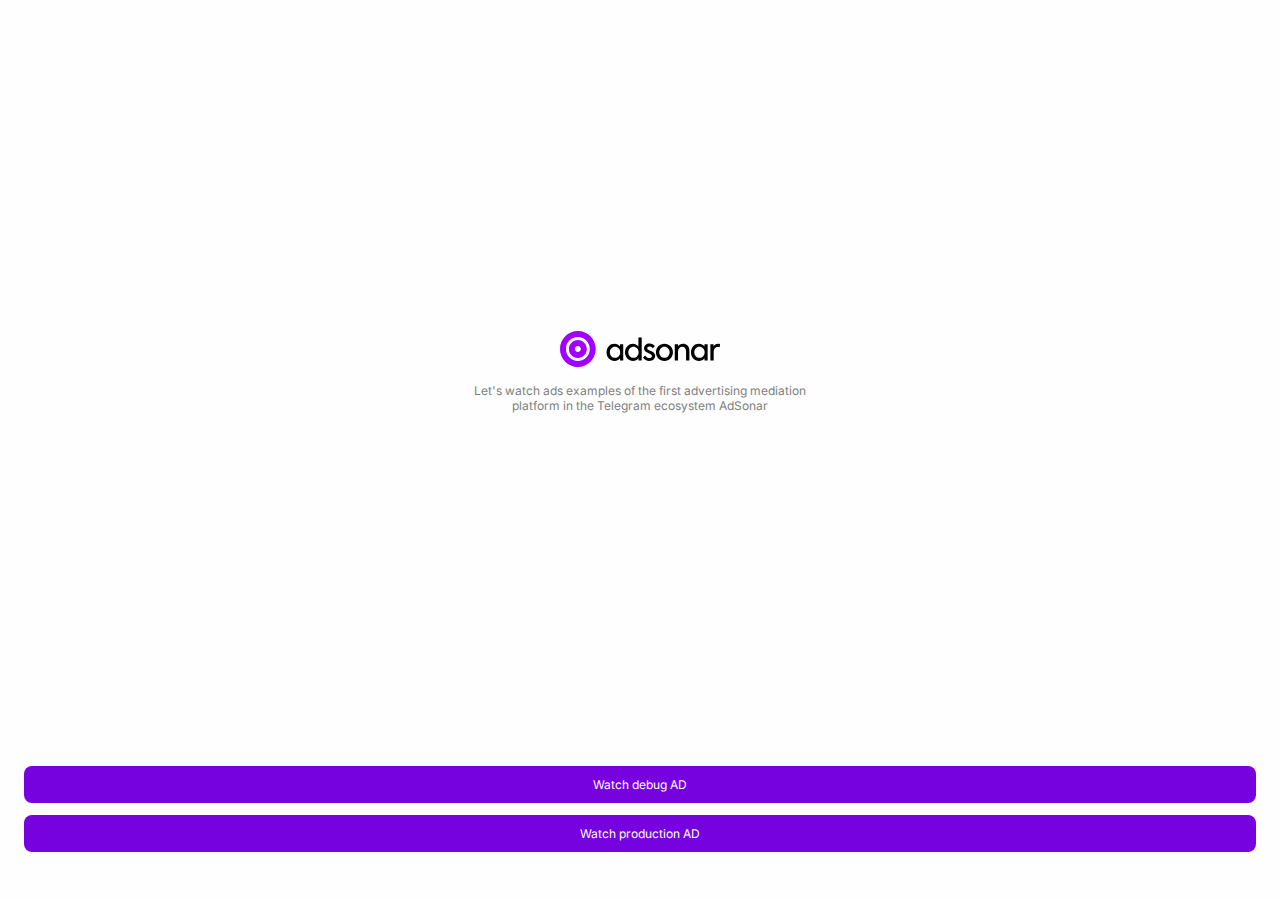
==== index.html @ df3de835 "feat: - version 1 demo pages" ====
<!DOCTYPE html>
<html lang="en">
<head>
    <meta charset="UTF-8">
    <title>Ad Sonar Demo | Intro</title>
    <link href="./favicon.png" sizes="any" rel="shortcut icon" type="image/x-icon">
    <meta name="viewport"
          content="width=device-width, initial-scale=1, shrink-to-fit=no, user-scalable=no, viewport-fit=cover"/>
    <meta name="robots" content="noindex, nofollow"/>
    <link rel="preconnect" href="https://fonts.googleapis.com">
    <link rel="preconnect" href="https://fonts.gstatic.com" crossorigin>
    <link href="https://fonts.googleapis.com/css2?family=Inter:opsz,wght@400;700&display=swap" rel="stylesheet">
    <link href="./css/sonar-demo.css" rel="stylesheet" type="text/css">
</head>
<body>
<div class="app">
    <div class="content">
        <div class="text-wrap">
            <a href="https://www.adsonar.co/" target="_blank" class="logo-link">
                <svg xmlns="http://www.w3.org/2000/svg" viewBox="0 0 160 36" fill="none" class="logo">
                    <path fill-rule="evenodd" clip-rule="evenodd" d="M17.8636 30C24.4408 30 29.7727 24.6274 29.7727 18C29.7727 11.3726 24.4408 6 17.8636 6C11.2864 6 5.95453 11.3726 5.95453 18C5.95453 24.6274 11.2864 30 17.8636 30ZM17.8636 36C27.7294 36 35.7272 27.9411 35.7272 18C35.7272 8.05887 27.7294 0 17.8636 0C7.99781 0 0 8.05887 0 18C0 27.9411 7.99781 36 17.8636 36Z" fill="#A000FF"/>
                    <path fill-rule="evenodd" clip-rule="evenodd" d="M17.8603 15C16.216 15 14.883 16.3432 14.883 18C14.883 19.6569 16.216 21 17.8603 21C19.5046 21 20.8375 19.6569 20.8375 18C20.8375 16.3432 19.5046 15 17.8603 15ZM8.92848 18C8.92848 13.0295 12.9274 9.00005 17.8603 9.00005C22.7932 9.00005 26.7921 13.0295 26.7921 18C26.7921 22.9706 22.7932 27 17.8603 27C12.9274 27 8.92848 22.9706 8.92848 18Z" fill="#A000FF"/>
                    <path d="M153.676 29.5473H150.394V13.1472H153.526V15.4901C154.481 13.6442 156.003 12.7213 158.091 12.7213C158.767 12.7213 159.403 12.8125 160 12.9951L159.702 16.2508C159.165 16.0479 158.578 15.9465 157.942 15.9465C156.649 15.9465 155.615 16.3928 154.839 17.2853C154.063 18.1778 153.676 19.4659 153.676 21.1495V29.5473Z" fill="black"/>
                    <path d="M144.488 15.4297V13.1477H147.65V29.5478H144.488V27.2962C143.036 29.061 141.206 29.9434 138.999 29.9434C136.672 29.9434 134.753 29.1117 133.241 27.4484C131.73 25.785 130.974 23.716 130.974 21.2413C130.974 18.7868 131.73 16.7584 133.241 15.1559C134.753 13.5534 136.672 12.7522 138.999 12.7522C141.206 12.7522 143.036 13.6447 144.488 15.4297ZM139.446 26.8703C140.938 26.8703 142.181 26.3327 143.175 25.2576C144.15 24.2028 144.637 22.8945 144.637 21.3326C144.637 19.7909 144.15 18.4927 143.175 17.4379C142.181 16.3628 140.938 15.8253 139.446 15.8253C137.915 15.8253 136.672 16.3628 135.717 17.4379C134.763 18.4927 134.285 19.8011 134.285 21.363C134.285 22.9249 134.763 24.2333 135.717 25.2881C136.672 26.3429 137.915 26.8703 139.446 26.8703Z" fill="black"/>
                    <path d="M118.029 29.5473H114.747V13.1472H117.969V15.4597C118.446 14.6077 119.133 13.9383 120.028 13.4515C120.923 12.9647 121.937 12.7213 123.07 12.7213C124.84 12.7213 126.332 13.3095 127.545 14.486C128.778 15.6828 129.395 17.3766 129.395 19.5673V29.5473H126.083V20.5105C126.083 19.0298 125.735 17.8837 125.039 17.0723C124.343 16.2406 123.408 15.8248 122.235 15.8248C121.002 15.8248 119.988 16.2711 119.192 17.1636C118.417 18.0358 118.029 19.1718 118.029 20.5714V29.5473Z" fill="black"/>
                    <path d="M95.9405 21.3321C95.9405 18.9588 96.736 16.9303 98.327 15.2467C99.9379 13.5631 101.976 12.7213 104.443 12.7213C106.909 12.7213 108.937 13.5631 110.528 15.2467C112.139 16.91 112.945 18.9385 112.945 21.3321C112.945 23.7662 112.139 25.815 110.528 27.4783C108.957 29.1416 106.929 29.9733 104.443 29.9733C101.976 29.9733 99.9379 29.1416 98.327 27.4783C96.736 25.7947 95.9405 23.7459 95.9405 21.3321ZM109.633 21.3321C109.633 19.831 109.126 18.5429 108.112 17.4678C107.137 16.3725 105.914 15.8248 104.443 15.8248C102.991 15.8248 101.758 16.3725 100.743 17.4678C99.749 18.5429 99.2518 19.831 99.2518 21.3321C99.2518 22.8534 99.749 24.1516 100.743 25.2267C101.758 26.3018 102.991 26.8393 104.443 26.8393C105.894 26.8393 107.117 26.3018 108.112 25.2267C109.126 24.1516 109.633 22.8534 109.633 21.3321Z" fill="black"/>
                    <path d="M89.2277 29.9408C87.9548 29.9408 86.7715 29.6467 85.6777 29.0584C84.5839 28.4702 83.7088 27.6182 83.0525 26.5026L85.1705 24.5553C85.6479 25.3464 86.2544 25.965 86.9903 26.4113C87.746 26.8373 88.5117 27.0503 89.2873 27.0503C90.063 27.0503 90.6994 26.8576 91.1966 26.4722C91.6938 26.0665 91.9424 25.5796 91.9424 25.0117C91.9424 24.2003 91.4849 23.5715 90.5701 23.1252C90.3314 22.9832 89.6851 22.7094 88.631 22.3037C87.5571 21.8371 86.8809 21.5227 86.6025 21.3604C84.8921 20.4476 84.0369 19.0987 84.0369 17.3137C84.0369 15.9546 84.5341 14.8288 85.5285 13.9363C86.5627 13.0438 87.8952 12.5975 89.526 12.5975C91.8131 12.5975 93.5732 13.4393 94.8062 15.1229L92.897 17.192C91.9424 15.9952 90.769 15.3968 89.3768 15.3968C88.7205 15.3968 88.1935 15.5692 87.7957 15.914C87.4179 16.2589 87.2289 16.6848 87.2289 17.192C87.2289 18.0033 87.6764 18.6017 88.5714 18.9871L90.2121 19.687C91.2662 20.1332 92.0219 20.4781 92.4793 20.7215C94.309 21.6951 95.2239 23.0745 95.2239 24.8595C95.2239 26.2997 94.667 27.5067 93.5533 28.4803C92.4396 29.454 90.9977 29.9408 89.2277 29.9408Z" fill="black"/>
                    <path d="M78.3991 15.4295V6.48403H81.7104V29.5476H78.4588V27.2656C77.0666 29.0506 75.2668 29.9432 73.0592 29.9432C70.7323 29.9432 68.8132 29.1216 67.3017 27.4786C65.7703 25.795 65.0046 23.7462 65.0046 21.3324C65.0046 18.9388 65.7703 16.9103 67.3017 15.247C68.8132 13.5836 70.7224 12.752 73.0294 12.752C75.1574 12.752 76.9473 13.6445 78.3991 15.4295ZM78.6377 21.3324C78.6377 19.7907 78.1604 18.4925 77.2058 17.4377C76.2512 16.3626 75.0082 15.8251 73.4769 15.8251C71.9455 15.8251 70.7025 16.3626 69.7479 17.4377C68.7933 18.4925 68.316 19.7907 68.316 21.3324C68.316 22.9146 68.7933 24.233 69.7479 25.2878C70.7025 26.3426 71.9455 26.87 73.4769 26.87C75.0082 26.87 76.2512 26.3426 77.2058 25.2878C78.1604 24.233 78.6377 22.9146 78.6377 21.3324Z" fill="black"/>
                    <path d="M60.0635 15.4297V13.1477H63.2257V29.5478H60.0635V27.2962C58.6117 29.061 56.782 29.9434 54.5745 29.9434C52.2476 29.9434 50.3284 29.1117 48.8169 27.4484C47.3054 25.785 46.5497 23.716 46.5497 21.2413C46.5497 18.7868 47.3054 16.7584 48.8169 15.1559C50.3284 13.5534 52.2476 12.7522 54.5745 12.7522C56.782 12.7522 58.6117 13.6447 60.0635 15.4297ZM55.0219 26.8703C56.5135 26.8703 57.7565 26.3327 58.7509 25.2576C59.7254 24.2028 60.2127 22.8945 60.2127 21.3326C60.2127 19.7909 59.7254 18.4927 58.7509 17.4379C57.7565 16.3628 56.5135 15.8253 55.0219 15.8253C53.4906 15.8253 52.2476 16.3628 51.293 17.4379C50.3383 18.4927 49.861 19.8011 49.861 21.363C49.861 22.9249 50.3383 24.2333 51.293 25.2881C52.2476 26.3429 53.4906 26.8703 55.0219 26.8703Z" fill="black"/>
                </svg>
            </a>

            <p class="text text-center">
                Let's watch ads examples of the first advertising mediation platform in the Telegram ecosystem AdSonar
            </p>
        </div>

        <div class="buttons-wrap">
            <a href="./examples-debug.html" class="btn">Watch debug AD</a>
            <a href="./examples-prod.html" class="btn">Watch production AD</a>
        </div>
    </div>
</div>

</body>
</html>
---- css/sonar-demo.css ----
:root {
    --base-font-family: Inter, system-ui, -apple-system, BlinkMacSystemFont, Helvetica Neue, Arial, sans-serif;
    --base-bg-color: #fefefe;
    --base-text-color: #808080;
    --base-title-color: #000;
    --button-text-color: #fff;
    --sonar-primary: #7702E0;
    --sonar-secondary: #007AFF;

    --full-height: 100dvh;
    --scrollbar-gap: 18px;
    --side-indent: 1.5rem;
}

html,
body {
    margin: 0;
    overflow: hidden;
    overscroll-behavior: none;
    padding: 0;
    touch-action: none;
    width: 100%;
}

html {
    height: var(--full-height);
}

body {
    background-color: var(--base-bg-color);
    color: var(--base-text-color);
    font-family: var(--base-font-family);
    font-size: 0.75rem;
    font-weight: 400;
    height: var(--full-height);
    -webkit-tap-highlight-color: rgba(0, 0, 0, 0);
}

.app {
    height: var(--full-height);
    margin-right: calc(var(--scrollbar-gap) * -1);
    overflow-x: hidden;
    overflow-y: scroll;
    overscroll-behavior-y: none;
    padding-right: var(--scrollbar-gap);
}

.content {
    box-sizing: border-box;
    display: flex;
    flex-direction: column;
    justify-content: center;
    min-height: var(--full-height);
    padding: 2rem var(--side-indent) 3rem;
}

.text-wrap {
    display: flex;
    flex-direction: column;
    justify-content: center;
    flex-grow: 1;
    margin-bottom: 2rem;
}

.examples {
    display: flex;
    flex-direction: column;
    justify-content: flex-start;
    flex-grow: 1;
    margin-bottom: 2rem;
}

.logo-link {
    align-self: center;
    display: block;
    text-decoration: none;
}

.logo {
    display: block;
    width: 10rem;
}

.top {
    display: grid;
    grid-template-columns: 6rem 1fr 6rem;
    margin: 0 0 1rem;
}

.back-link {
    display: inline-flex;
    align-items: center;
    justify-content: flex-start;
    color: var(--sonar-secondary);
    font-size: 0.9rem;
    line-height: 1;
    text-decoration: none;
}

.back-icon {
    width: 1.6rem;
}

.page-title {
    color: var(--base-title-color);
    font-size: 1rem;
    line-height: 1.1;
    margin: 0;
    text-align: center;
}

.subtitle {
    color: var(--base-title-color);
    font-size: 0.875rem;
    font-weight: 400;
    line-height: 1.3;
    margin: 0.5rem 0 0.75rem;
}

.text {
    margin: 1rem 0 1.4rem;
}

.text-center {
    align-self: center;
    max-width: 22rem;
    text-align: center;
}

.banner {
    margin-bottom: 1rem;
}

.banner-adaptive {
    flex-grow: 1;
    min-height: 200px;
}

.buttons-wrap {
    display: flex;
    flex-direction: column;
    flex-wrap: wrap;
    justify-content: flex-start;
    gap: 0.75rem;
    margin-top: auto;
}

.btn {
    background: var(--sonar-primary);
    border: 0 none;
    border-radius: 0.5rem;
    color: var(--button-text-color);
    display: block;
    line-height: 1.1;
    text-decoration: none;
    text-align: center;
    padding: 0.75rem 1rem;
}

.btn-hidden {
    display: none;
}
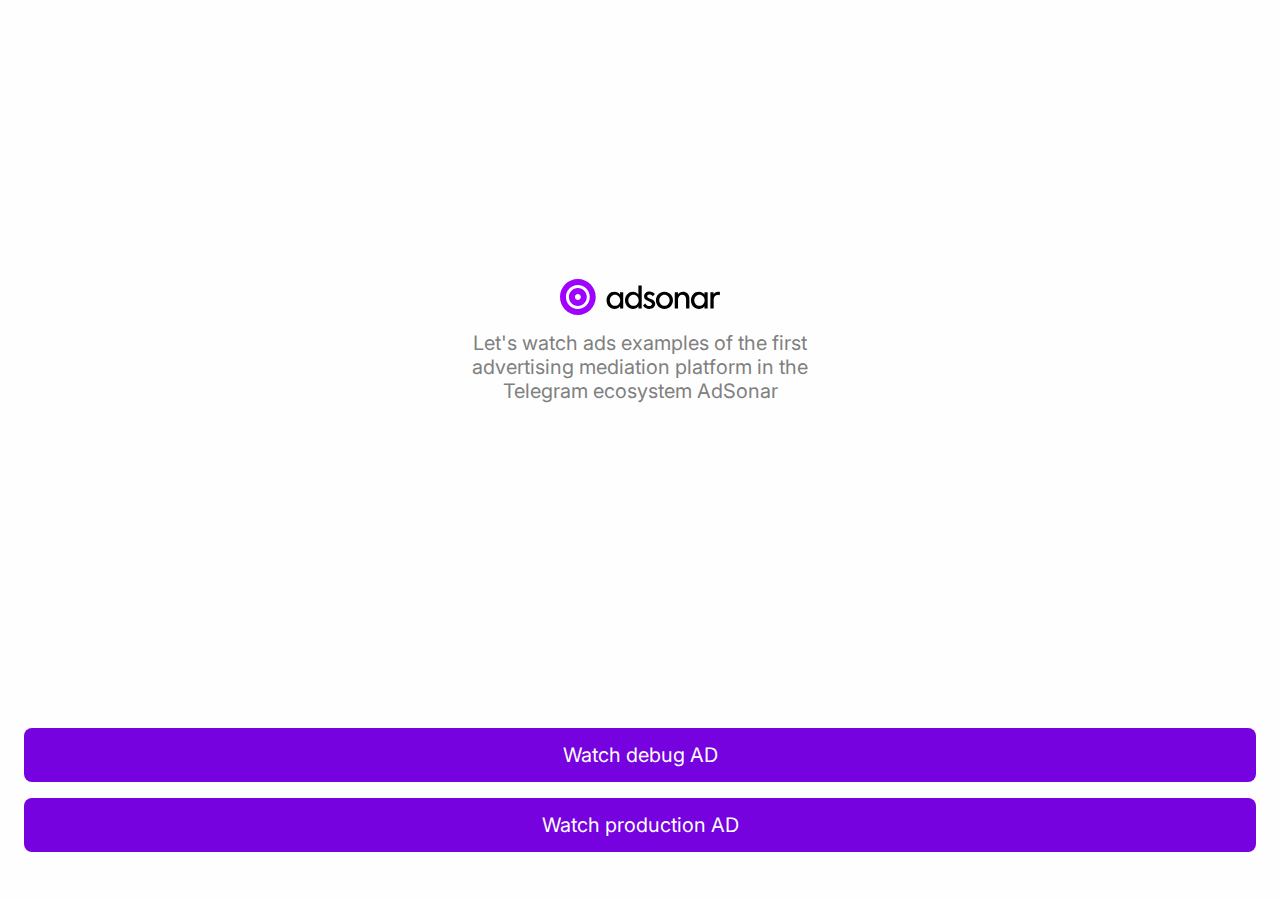
==== commit 5faf2e45: "fix: elements & texts sizes" ====
--- a/index.html
+++ b/index.html
@@ -5,7 +5,7 @@
     <title>Ad Sonar Demo | Intro</title>
     <link href="./favicon.png" sizes="any" rel="shortcut icon" type="image/x-icon">
     <meta name="viewport"
-          content="width=device-width, initial-scale=1, shrink-to-fit=no, user-scalable=no, viewport-fit=cover"/>
+          content="width=device-width, initial-scale=1, maximum-scale=1 shrink-to-fit=no, user-scalable=no, viewport-fit=cover"/>
     <meta name="robots" content="noindex, nofollow"/>
     <link rel="preconnect" href="https://fonts.googleapis.com">
     <link rel="preconnect" href="https://fonts.gstatic.com" crossorigin>
--- a/css/sonar-demo.css
+++ b/css/sonar-demo.css
@@ -23,6 +23,7 @@
 }
 
 html {
+    font-size: 16px;
     height: var(--full-height);
 }
 
@@ -30,7 +31,7 @@
     background-color: var(--base-bg-color);
     color: var(--base-text-color);
     font-family: var(--base-font-family);
-    font-size: 0.75rem;
+    font-size: 1.25rem;
     font-weight: 400;
     height: var(--full-height);
     -webkit-tap-highlight-color: rgba(0, 0, 0, 0);
@@ -51,7 +52,7 @@
     flex-direction: column;
     justify-content: center;
     min-height: var(--full-height);
-    padding: 2rem var(--side-indent) 3rem;
+    padding: 0.5rem var(--side-indent) 3rem;
 }
 
 .text-wrap {
@@ -98,20 +99,25 @@
 }
 
 .back-icon {
+    margin-left: -0.5rem;
     width: 1.6rem;
 }
 
 .page-title {
     color: var(--base-title-color);
-    font-size: 1rem;
-    line-height: 1.1;
+    display: flex;
+    flex-direction: column;
+    align-items: center;
+    justify-content: center;
+    font-size: 1.05rem;
+    line-height: 1.05;
     margin: 0;
     text-align: center;
 }
 
 .subtitle {
     color: var(--base-title-color);
-    font-size: 0.875rem;
+    font-size: 1rem;
     font-weight: 400;
     line-height: 1.3;
     margin: 0.5rem 0 0.75rem;
@@ -131,9 +137,17 @@
     margin-bottom: 1rem;
 }
 
+.banner-50 {
+    height: 50px;
+}
+
+.banner-70 {
+    height: 70px;
+}
+
 .banner-adaptive {
     flex-grow: 1;
-    min-height: 200px;
+    min-height: 90px;
 }
 
 .buttons-wrap {
@@ -141,7 +155,7 @@
     flex-direction: column;
     flex-wrap: wrap;
     justify-content: flex-start;
-    gap: 0.75rem;
+    gap: 1rem;
     margin-top: auto;
 }
 
@@ -154,7 +168,12 @@
     line-height: 1.1;
     text-decoration: none;
     text-align: center;
-    padding: 0.75rem 1rem;
+    padding: 1rem 1.25rem;
+}
+
+.btn[disabled] {
+    opacity: 0.6;
+    cursor: default;
 }
 
 .btn-hidden {
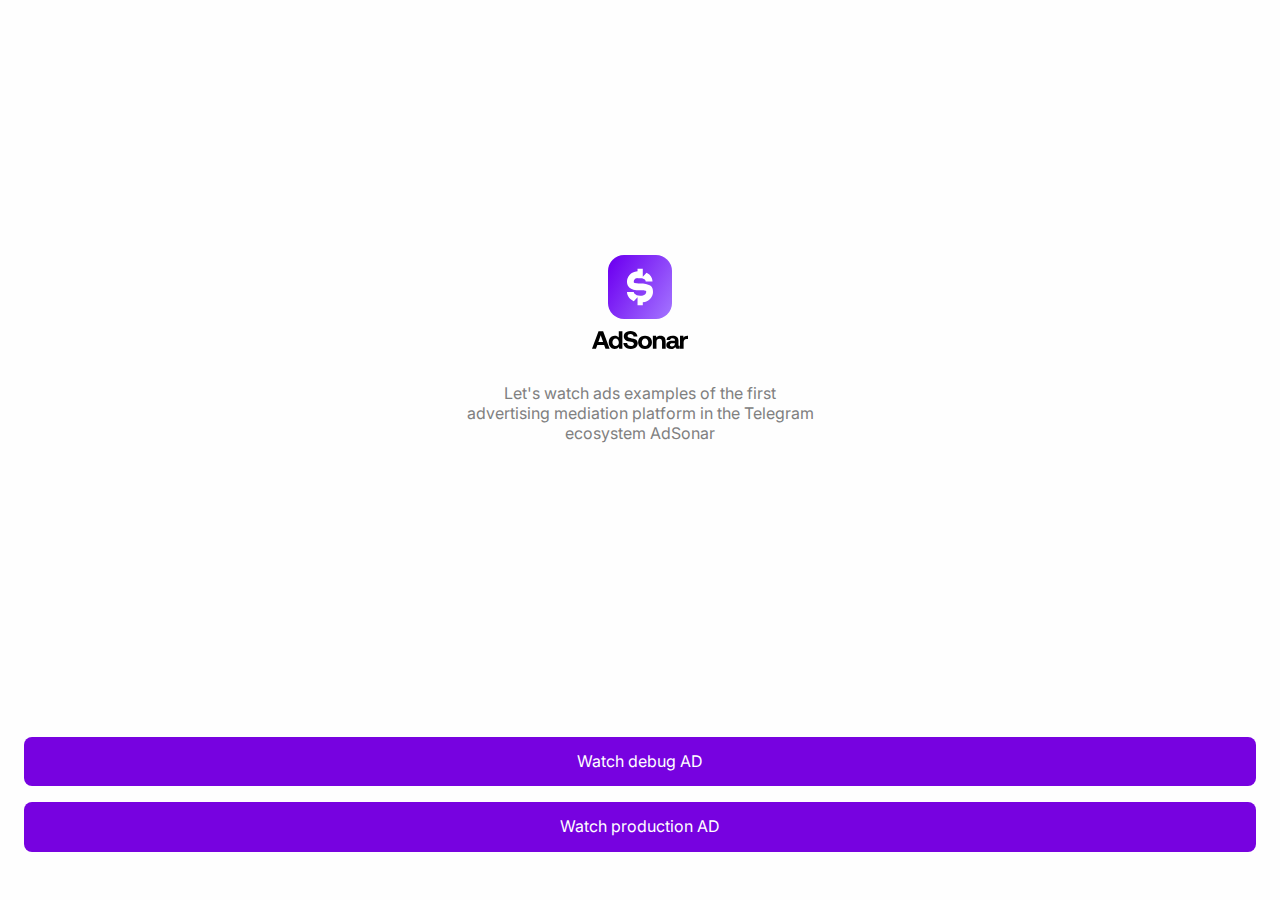
==== commit e3446684: "update: logo update" ====
--- a/index.html
+++ b/index.html
@@ -17,16 +17,22 @@
     <div class="content">
         <div class="text-wrap">
             <a href="https://www.adsonar.co/" target="_blank" class="logo-link">
-                <svg xmlns="http://www.w3.org/2000/svg" viewBox="0 0 160 36" fill="none" class="logo">
-                    <path fill-rule="evenodd" clip-rule="evenodd" d="M17.8636 30C24.4408 30 29.7727 24.6274 29.7727 18C29.7727 11.3726 24.4408 6 17.8636 6C11.2864 6 5.95453 11.3726 5.95453 18C5.95453 24.6274 11.2864 30 17.8636 30ZM17.8636 36C27.7294 36 35.7272 27.9411 35.7272 18C35.7272 8.05887 27.7294 0 17.8636 0C7.99781 0 0 8.05887 0 18C0 27.9411 7.99781 36 17.8636 36Z" fill="#A000FF"/>
-                    <path fill-rule="evenodd" clip-rule="evenodd" d="M17.8603 15C16.216 15 14.883 16.3432 14.883 18C14.883 19.6569 16.216 21 17.8603 21C19.5046 21 20.8375 19.6569 20.8375 18C20.8375 16.3432 19.5046 15 17.8603 15ZM8.92848 18C8.92848 13.0295 12.9274 9.00005 17.8603 9.00005C22.7932 9.00005 26.7921 13.0295 26.7921 18C26.7921 22.9706 22.7932 27 17.8603 27C12.9274 27 8.92848 22.9706 8.92848 18Z" fill="#A000FF"/>
-                    <path d="M153.676 29.5473H150.394V13.1472H153.526V15.4901C154.481 13.6442 156.003 12.7213 158.091 12.7213C158.767 12.7213 159.403 12.8125 160 12.9951L159.702 16.2508C159.165 16.0479 158.578 15.9465 157.942 15.9465C156.649 15.9465 155.615 16.3928 154.839 17.2853C154.063 18.1778 153.676 19.4659 153.676 21.1495V29.5473Z" fill="black"/>
-                    <path d="M144.488 15.4297V13.1477H147.65V29.5478H144.488V27.2962C143.036 29.061 141.206 29.9434 138.999 29.9434C136.672 29.9434 134.753 29.1117 133.241 27.4484C131.73 25.785 130.974 23.716 130.974 21.2413C130.974 18.7868 131.73 16.7584 133.241 15.1559C134.753 13.5534 136.672 12.7522 138.999 12.7522C141.206 12.7522 143.036 13.6447 144.488 15.4297ZM139.446 26.8703C140.938 26.8703 142.181 26.3327 143.175 25.2576C144.15 24.2028 144.637 22.8945 144.637 21.3326C144.637 19.7909 144.15 18.4927 143.175 17.4379C142.181 16.3628 140.938 15.8253 139.446 15.8253C137.915 15.8253 136.672 16.3628 135.717 17.4379C134.763 18.4927 134.285 19.8011 134.285 21.363C134.285 22.9249 134.763 24.2333 135.717 25.2881C136.672 26.3429 137.915 26.8703 139.446 26.8703Z" fill="black"/>
-                    <path d="M118.029 29.5473H114.747V13.1472H117.969V15.4597C118.446 14.6077 119.133 13.9383 120.028 13.4515C120.923 12.9647 121.937 12.7213 123.07 12.7213C124.84 12.7213 126.332 13.3095 127.545 14.486C128.778 15.6828 129.395 17.3766 129.395 19.5673V29.5473H126.083V20.5105C126.083 19.0298 125.735 17.8837 125.039 17.0723C124.343 16.2406 123.408 15.8248 122.235 15.8248C121.002 15.8248 119.988 16.2711 119.192 17.1636C118.417 18.0358 118.029 19.1718 118.029 20.5714V29.5473Z" fill="black"/>
-                    <path d="M95.9405 21.3321C95.9405 18.9588 96.736 16.9303 98.327 15.2467C99.9379 13.5631 101.976 12.7213 104.443 12.7213C106.909 12.7213 108.937 13.5631 110.528 15.2467C112.139 16.91 112.945 18.9385 112.945 21.3321C112.945 23.7662 112.139 25.815 110.528 27.4783C108.957 29.1416 106.929 29.9733 104.443 29.9733C101.976 29.9733 99.9379 29.1416 98.327 27.4783C96.736 25.7947 95.9405 23.7459 95.9405 21.3321ZM109.633 21.3321C109.633 19.831 109.126 18.5429 108.112 17.4678C107.137 16.3725 105.914 15.8248 104.443 15.8248C102.991 15.8248 101.758 16.3725 100.743 17.4678C99.749 18.5429 99.2518 19.831 99.2518 21.3321C99.2518 22.8534 99.749 24.1516 100.743 25.2267C101.758 26.3018 102.991 26.8393 104.443 26.8393C105.894 26.8393 107.117 26.3018 108.112 25.2267C109.126 24.1516 109.633 22.8534 109.633 21.3321Z" fill="black"/>
-                    <path d="M89.2277 29.9408C87.9548 29.9408 86.7715 29.6467 85.6777 29.0584C84.5839 28.4702 83.7088 27.6182 83.0525 26.5026L85.1705 24.5553C85.6479 25.3464 86.2544 25.965 86.9903 26.4113C87.746 26.8373 88.5117 27.0503 89.2873 27.0503C90.063 27.0503 90.6994 26.8576 91.1966 26.4722C91.6938 26.0665 91.9424 25.5796 91.9424 25.0117C91.9424 24.2003 91.4849 23.5715 90.5701 23.1252C90.3314 22.9832 89.6851 22.7094 88.631 22.3037C87.5571 21.8371 86.8809 21.5227 86.6025 21.3604C84.8921 20.4476 84.0369 19.0987 84.0369 17.3137C84.0369 15.9546 84.5341 14.8288 85.5285 13.9363C86.5627 13.0438 87.8952 12.5975 89.526 12.5975C91.8131 12.5975 93.5732 13.4393 94.8062 15.1229L92.897 17.192C91.9424 15.9952 90.769 15.3968 89.3768 15.3968C88.7205 15.3968 88.1935 15.5692 87.7957 15.914C87.4179 16.2589 87.2289 16.6848 87.2289 17.192C87.2289 18.0033 87.6764 18.6017 88.5714 18.9871L90.2121 19.687C91.2662 20.1332 92.0219 20.4781 92.4793 20.7215C94.309 21.6951 95.2239 23.0745 95.2239 24.8595C95.2239 26.2997 94.667 27.5067 93.5533 28.4803C92.4396 29.454 90.9977 29.9408 89.2277 29.9408Z" fill="black"/>
-                    <path d="M78.3991 15.4295V6.48403H81.7104V29.5476H78.4588V27.2656C77.0666 29.0506 75.2668 29.9432 73.0592 29.9432C70.7323 29.9432 68.8132 29.1216 67.3017 27.4786C65.7703 25.795 65.0046 23.7462 65.0046 21.3324C65.0046 18.9388 65.7703 16.9103 67.3017 15.247C68.8132 13.5836 70.7224 12.752 73.0294 12.752C75.1574 12.752 76.9473 13.6445 78.3991 15.4295ZM78.6377 21.3324C78.6377 19.7907 78.1604 18.4925 77.2058 17.4377C76.2512 16.3626 75.0082 15.8251 73.4769 15.8251C71.9455 15.8251 70.7025 16.3626 69.7479 17.4377C68.7933 18.4925 68.316 19.7907 68.316 21.3324C68.316 22.9146 68.7933 24.233 69.7479 25.2878C70.7025 26.3426 71.9455 26.87 73.4769 26.87C75.0082 26.87 76.2512 26.3426 77.2058 25.2878C78.1604 24.233 78.6377 22.9146 78.6377 21.3324Z" fill="black"/>
-                    <path d="M60.0635 15.4297V13.1477H63.2257V29.5478H60.0635V27.2962C58.6117 29.061 56.782 29.9434 54.5745 29.9434C52.2476 29.9434 50.3284 29.1117 48.8169 27.4484C47.3054 25.785 46.5497 23.716 46.5497 21.2413C46.5497 18.7868 47.3054 16.7584 48.8169 15.1559C50.3284 13.5534 52.2476 12.7522 54.5745 12.7522C56.782 12.7522 58.6117 13.6447 60.0635 15.4297ZM55.0219 26.8703C56.5135 26.8703 57.7565 26.3327 58.7509 25.2576C59.7254 24.2028 60.2127 22.8945 60.2127 21.3326C60.2127 19.7909 59.7254 18.4927 58.7509 17.4379C57.7565 16.3628 56.5135 15.8253 55.0219 15.8253C53.4906 15.8253 52.2476 16.3628 51.293 17.4379C50.3383 18.4927 49.861 19.8011 49.861 21.363C49.861 22.9249 50.3383 24.2333 51.293 25.2881C52.2476 26.3429 53.4906 26.8703 55.0219 26.8703Z" fill="black"/>
+                <svg xmlns="http://www.w3.org/2000/svg" width="96" height="94" viewBox="0 0 96 94" fill="none" aria-label="AdSonar">
+                    <path d="M96 80.854V84.0898H94.5698C93.5482 84.0898 92.799 84.3932 92.3222 84.9999C91.8455 85.6066 91.6071 86.4325 91.6071 87.4774V93.8479H88.0059V80.854H91.275L91.6071 82.8006C91.9987 82.1601 92.484 81.6798 93.0629 81.3596C93.6418 81.0225 94.4165 80.854 95.3871 80.854H96Z" fill="black"/>
+                    <path d="M87.7258 90.8399V93.8483H85.8869C84.2353 93.8483 83.4265 93.1404 83.4606 91.7247C82.9838 92.4663 82.3964 93.0309 81.6983 93.4185C81.0001 93.8061 80.1573 93.9999 79.1697 93.9999C77.7054 93.9999 76.522 93.6713 75.6196 93.014C74.7342 92.3399 74.2915 91.3961 74.2915 90.1826C74.2915 88.8007 74.8023 87.7389 75.8239 86.9974C76.8626 86.239 78.361 85.8598 80.3191 85.8598H82.9242V85.2278C82.9242 84.6379 82.7028 84.1744 82.2601 83.8374C81.8174 83.4834 81.2215 83.3065 80.4723 83.3065C79.8083 83.3065 79.2634 83.4497 78.8377 83.7362C78.412 84.0227 78.1566 84.4104 78.0715 84.8991H74.598C74.7172 83.5677 75.3131 82.5397 76.3858 81.815C77.4585 81.0734 78.8803 80.7026 80.6511 80.7026C82.507 80.7026 83.9373 81.1071 84.9419 81.9161C85.9635 82.725 86.4743 83.8963 86.4743 85.43V90.0057C86.4743 90.3259 86.5424 90.545 86.6787 90.663C86.8149 90.7809 87.0277 90.8399 87.3172 90.8399H87.7258ZM82.9242 88.2361H80.2935C79.5443 88.2361 78.9569 88.3878 78.5312 88.6911C78.1226 88.9776 77.9183 89.3905 77.9183 89.9298C77.9183 90.3849 78.0885 90.7472 78.4291 91.0169C78.7866 91.2865 79.2634 91.4214 79.8593 91.4214C80.7958 91.4214 81.5365 91.1601 82.0814 90.6377C82.6262 90.0984 82.9072 89.3821 82.9242 88.4889V88.2361Z" fill="black"/>
+                    <path d="M68.3933 80.7026C69.9258 80.7026 71.1858 81.1745 72.1733 82.1183C73.1609 83.0621 73.6547 84.621 73.6547 86.7951V93.8483H70.0535V86.9974C70.0535 84.7559 69.1681 83.6351 67.3973 83.6351C66.4608 83.6351 65.7371 83.9469 65.2263 84.5705C64.7155 85.1941 64.4601 86.0704 64.4601 87.1996V93.8483H60.8589V80.8543H64.0004L64.3324 82.4722C64.7921 81.9161 65.3455 81.4863 65.9925 81.183C66.6396 80.8627 67.4398 80.7026 68.3933 80.7026Z" fill="black"/>
+                    <path d="M53.0326 93.9999C51.6534 93.9999 50.4359 93.7303 49.3803 93.191C48.3416 92.6348 47.5328 91.8511 46.9539 90.8399C46.392 89.8287 46.1111 88.6658 46.1111 87.3513C46.1111 86.0367 46.392 84.8738 46.9539 83.8626C47.5328 82.8514 48.3416 82.0762 49.3803 81.5369C50.4359 80.9807 51.6534 80.7026 53.0326 80.7026C54.4118 80.7026 55.6207 80.9807 56.6593 81.5369C57.715 82.0762 58.5238 82.8514 59.0857 83.8626C59.6646 84.8738 59.9541 86.0367 59.9541 87.3513C59.9541 88.6827 59.6646 89.854 59.0857 90.8652C58.5238 91.8596 57.715 92.6348 56.6593 93.191C55.6207 93.7303 54.4118 93.9999 53.0326 93.9999ZM53.0326 91.0927C54.0372 91.0927 54.8289 90.7472 55.4078 90.0562C56.0038 89.3653 56.3018 88.4636 56.3018 87.3513C56.3018 86.239 56.0038 85.3373 55.4078 84.6463C54.8289 83.9553 54.0372 83.6098 53.0326 83.6098C52.045 83.6098 51.2532 83.9553 50.6573 84.6463C50.0784 85.3373 49.7889 86.239 49.7889 87.3513C49.7889 88.4636 50.0784 89.3653 50.6573 90.0562C51.2532 90.7472 52.045 91.0927 53.0326 91.0927Z" fill="black"/>
+                    <path d="M35.118 88.0839C35.1861 88.9602 35.5437 89.6681 36.1907 90.2074C36.8547 90.7298 37.7316 90.9911 38.8214 90.9911C39.7238 90.9911 40.456 90.8057 41.0178 90.4349C41.5968 90.0473 41.8862 89.5164 41.8862 88.8423C41.8862 88.3704 41.7245 87.9996 41.401 87.7299C41.0945 87.4434 40.6518 87.2243 40.0728 87.0727C39.511 86.9041 38.6341 86.7019 37.4422 86.4659C36.2673 86.2468 35.2797 85.9688 34.4795 85.6317C33.6792 85.2778 33.0237 84.7637 32.5129 84.0896C32.0191 83.3986 31.7722 82.4885 31.7722 81.3594C31.7722 80.3313 32.0531 79.4128 32.615 78.6038C33.1939 77.7949 33.9857 77.1629 34.9903 76.7078C36.0119 76.2359 37.1612 76 38.4383 76C39.7493 76 40.9242 76.2444 41.9628 76.7331C43.0185 77.205 43.8443 77.8623 44.4403 78.705C45.0533 79.5476 45.3683 80.4998 45.3853 81.5616H41.6308C41.5457 80.8032 41.2222 80.1965 40.6603 79.7414C40.0984 79.2695 39.3577 79.0336 38.4383 79.0336C37.5869 79.0336 36.9058 79.2106 36.395 79.5645C35.8842 79.9184 35.6288 80.424 35.6288 81.0813C35.6288 81.5532 35.782 81.924 36.0885 82.1936C36.395 82.4464 36.8292 82.6571 37.3911 82.8256C37.953 82.9773 38.8214 83.1627 39.9962 83.3818C41.1881 83.6009 42.1927 83.8789 43.01 84.216C43.8273 84.5362 44.4828 85.0334 44.9766 85.7075C45.4874 86.3648 45.7428 87.2496 45.7428 88.3619C45.7428 89.4405 45.4449 90.4096 44.8489 91.2691C44.253 92.1118 43.4187 92.7775 42.346 93.2663C41.2903 93.755 40.0984 93.9994 38.7703 93.9994C37.34 93.9994 36.063 93.7466 34.9392 93.241C33.8324 92.7185 32.9641 92.0023 32.3341 91.0922C31.7041 90.1821 31.3806 89.1625 31.3635 88.0333L35.118 88.0839Z" fill="black"/>
+                    <path d="M30.3799 76.1519V93.8479H27.2384L26.8808 92.053C25.8762 93.3507 24.514 93.9996 22.7943 93.9996C21.6365 93.9996 20.5978 93.7299 19.6784 93.1906C18.7589 92.6344 18.0353 91.8508 17.5074 90.8396C16.9966 89.8284 16.7412 88.657 16.7412 87.3256C16.7412 86.0111 16.9966 84.8566 17.5074 83.8623C18.0353 82.8511 18.7589 82.0758 19.6784 81.5365C20.6149 80.9803 21.662 80.7023 22.8199 80.7023C24.5226 80.7023 25.8422 81.2921 26.7786 82.4719V76.1519H30.3799ZM23.6372 91.0924C24.6077 91.0924 25.3824 90.7553 25.9613 90.0812C26.5403 89.3902 26.8297 88.4885 26.8297 87.3762C26.8297 86.247 26.5403 85.3369 25.9613 84.6459C25.3824 83.955 24.6077 83.6095 23.6372 83.6095C22.6666 83.6095 21.8834 83.955 21.2874 84.6459C20.7085 85.3369 20.419 86.2386 20.419 87.3509C20.419 88.4632 20.7085 89.3649 21.2874 90.0559C21.8834 90.7469 22.6666 91.0924 23.6372 91.0924Z" fill="black"/>
+                    <path d="M0 93.8479L6.53838 76.1519H11.1357L17.623 93.8479H13.5109L12.1318 89.98H5.33797L3.95878 93.8479H0ZM6.35959 86.9211H11.0846L8.70932 80.1967L6.35959 86.9211Z" fill="black"/>
+                    <rect x="16" width="64" height="64" rx="16" fill="url(#paint0_linear_1273_396)"/>
+                    <path fill-rule="evenodd" clip-rule="evenodd" d="M45.539 23.142V23.1072C43.8248 23.3918 42.9991 24.024 42.5935 24.4683C41.9684 25.153 41.798 25.9901 41.798 26.4403C41.798 27.026 41.812 27.2435 41.851 27.4055C41.8641 27.4598 41.8658 27.4609 41.8744 27.4667C41.8768 27.4683 41.8797 27.4703 41.8836 27.4738C42.0574 27.6341 43.2497 28.4574 47.7455 28.4574C52.4452 28.4574 55.9211 28.9909 58.1809 30.6235C60.9266 32.6072 61 35.4739 61 36.9791C61 39.1668 60.1874 41.8517 58.0357 44.0007C56.2934 45.7408 53.8739 46.9332 50.7873 47.3587V50.1995H45.539V42.1285L41.8004 46.2909C37.1408 44.2518 35.0009 40.1183 35.0009 37.1134H41.798C41.798 37.1126 41.7981 37.1133 41.7983 37.1156C41.801 37.1428 41.8252 37.3843 42.0016 37.7744C42.1804 38.1697 42.4772 38.6295 42.9273 39.0665C43.7728 39.8874 45.339 40.799 48.1704 40.799C51.106 40.799 52.5261 39.9425 53.2094 39.2601C53.9488 38.5216 54.2028 37.6134 54.2028 36.9791C54.2028 36.4204 54.1731 36.1654 54.1462 36.0426C53.7635 35.7895 52.2671 35.1897 47.7455 35.1897C42.8955 35.1897 39.4148 34.3956 37.2521 32.4014C34.9842 30.3102 34.9958 27.6449 35.0005 26.5683L35.0005 26.5683L35.0005 26.5683C35.0007 26.5227 35.0009 26.48 35.0009 26.4403C35.0009 24.742 35.5412 22.1551 37.552 19.9527C39.3342 18.0008 41.972 16.6756 45.539 16.321V13.7998L50.7873 13.7998V21.8486L54.5482 17.6614C55.7509 18.241 56.7756 18.9778 57.6275 19.838C59.7463 21.9774 60.5058 24.5964 60.49 26.5606L53.693 26.5068C53.6958 26.1571 53.5207 25.3053 52.7751 24.5524C52.2887 24.0613 51.3903 23.4441 49.74 23.142H45.539Z" fill="white"/>
+                    <defs>
+                        <linearGradient id="paint0_linear_1273_396" x1="16.3299" y1="13.8557" x2="80.3299" y2="51.4639" gradientUnits="userSpaceOnUse">
+                            <stop stop-color="#6F04F1"/>
+                            <stop offset="1" stop-color="#A06DFE"/>
+                        </linearGradient>
+                    </defs>
                 </svg>
             </a>
 
--- a/css/sonar-demo.css
+++ b/css/sonar-demo.css
@@ -31,7 +31,7 @@
     background-color: var(--base-bg-color);
     color: var(--base-text-color);
     font-family: var(--base-font-family);
-    font-size: 1.25rem;
+    font-size: 1rem;
     font-weight: 400;
     height: var(--full-height);
     -webkit-tap-highlight-color: rgba(0, 0, 0, 0);
@@ -52,7 +52,7 @@
     flex-direction: column;
     justify-content: center;
     min-height: var(--full-height);
-    padding: 0.5rem var(--side-indent) 3rem;
+    padding: 1rem var(--side-indent) 3rem;
 }
 
 .text-wrap {
@@ -68,13 +68,14 @@
     flex-direction: column;
     justify-content: flex-start;
     flex-grow: 1;
-    margin-bottom: 2rem;
+    margin-bottom: 1rem;
 }
 
 .logo-link {
     align-self: center;
     display: block;
     text-decoration: none;
+    margin-bottom: 14px;
 }
 
 .logo {
@@ -147,7 +148,7 @@
 
 .banner-adaptive {
     flex-grow: 1;
-    min-height: 90px;
+    min-height: 80px;
 }
 
 .buttons-wrap {
@@ -165,6 +166,7 @@
     border-radius: 0.5rem;
     color: var(--button-text-color);
     display: block;
+    font-size: 1rem;
     line-height: 1.1;
     text-decoration: none;
     text-align: center;
